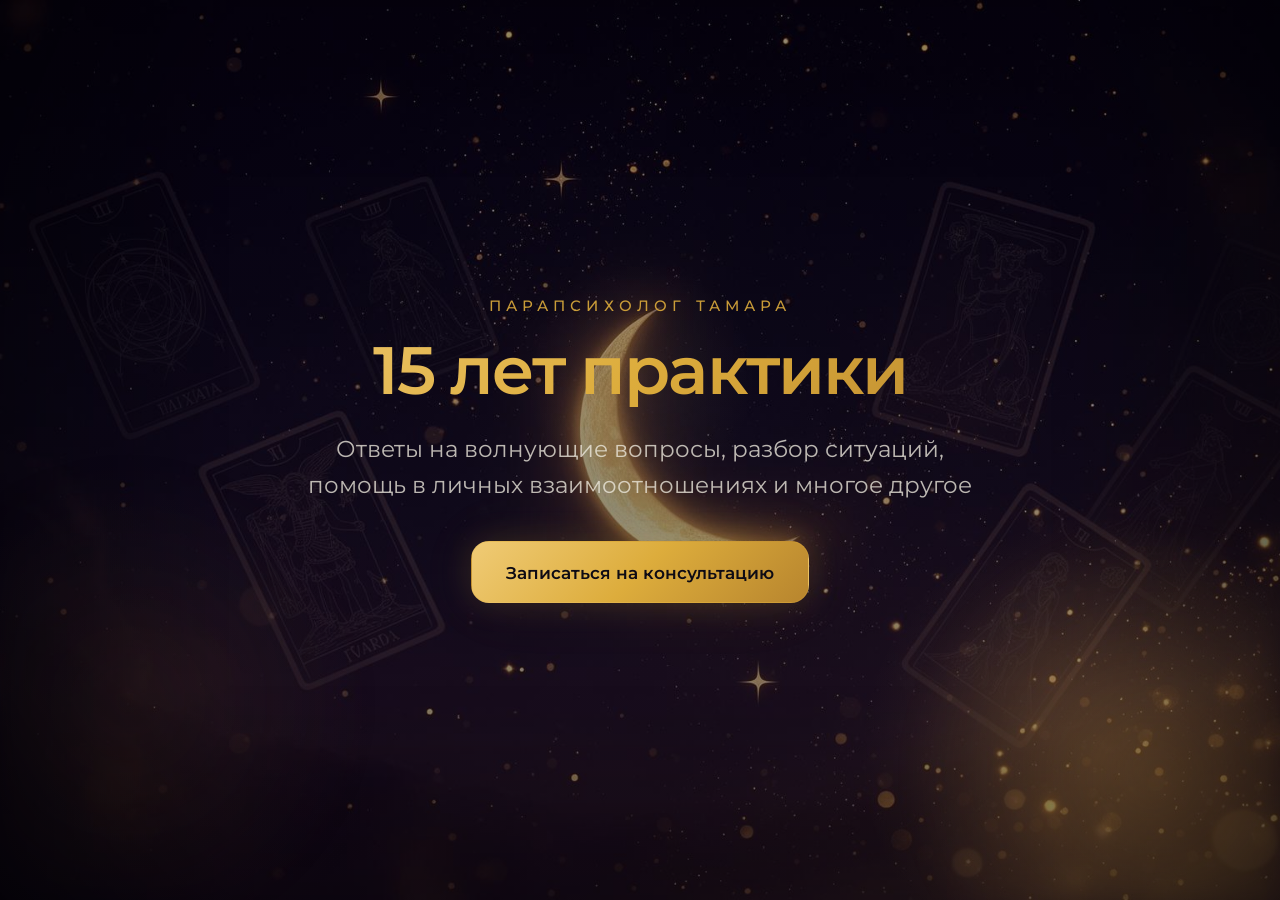
==== index.html @ e246e232 "Add files via upload" ====
<!DOCTYPE html>
<html lang="ru">
<head>
  <meta charset="UTF-8">
  <meta name="viewport" content="width=device-width, initial-scale=1.0">
  <title>Парапсихолог Тамара</title>
  <meta
    name="description"
    content="Парапсихолог Тамара. 15 лет практики, ответы на волнующие вопросы, разбор ситуаций, помощь в личных взаимоотношениях и многое другое."
  >
  <script src="pixel.js"></script>
  <link rel="stylesheet" href="styles.css">
</head>
<body>
  <main class="hero">
    <section class="hero__content">
      <p class="hero__eyebrow">ПАРАПСИХОЛОГ ТАМАРА</p>
      <h1 class="hero__title">15 лет практики</h1>
      <p class="hero__description">
        Ответы на волнующие вопросы, разбор ситуаций, помощь в личных взаимоотношениях
        и многое другое
      </p>
      <a
        class="hero__button"
        href="survey.html"
        data-track-custom="LandingButtonClick"
      >Записаться на консультацию</a>
    </section>
  </main>
  <script src="site.js"></script>
</body>
</html>
---- styles.css ----
@import url('https://fonts.googleapis.com/css2?family=Montserrat:wght@400;500;600;700&display=swap');

:root {
  --background: hsl(260 30% 6%);
  --foreground: hsl(45 30% 90%);
  --muted-foreground: hsla(45 30% 90% / 0.78);
  --gold: hsl(42 70% 55%);
  --gold-light: hsl(42 80% 70%);
  --gold-dark: hsl(38 60% 45%);
  --panel: hsla(260 25% 10% / 0.78);
  --panel-border: hsla(42 70% 55% / 0.18);
  --button-text: hsl(260 30% 6%);
  --shadow: 0 0 32px hsla(42, 70%, 55%, 0.16), 0 0 70px hsla(42, 70%, 55%, 0.06);
}

* {
  box-sizing: border-box;
}

html {
  scroll-behavior: smooth;
}

body {
  margin: 0;
  min-width: 320px;
  font-family: 'Montserrat', sans-serif;
  color: var(--foreground);
  background: linear-gradient(180deg, hsl(258 45% 7%) 0%, hsl(260 34% 7%) 45%, hsl(260 30% 6%) 100%);
}

body::before,
body::after {
  content: "";
  position: fixed;
  inset: 0;
  pointer-events: none;
}

body::before {
  background:
    radial-gradient(circle at 10% 78%, hsla(20, 36%, 20%, 0.18), transparent 18%),
    radial-gradient(circle at 90% 86%, hsla(38, 82%, 62%, 0.18), transparent 18%);
  filter: blur(12px);
}

body::after {
  background:
    linear-gradient(90deg, rgba(0, 0, 0, 0.34), transparent 18%, transparent 82%, rgba(0, 0, 0, 0.28)),
    linear-gradient(180deg, rgba(0, 0, 0, 0.14), transparent 20%, transparent 76%, rgba(0, 0, 0, 0.26));
}

h1,
h2,
h3,
h4,
h5,
h6 {
  margin: 0;
  font-family: 'Montserrat', sans-serif;
}

.hero,
.page-shell {
  position: relative;
  min-height: 100vh;
  display: flex;
  align-items: center;
  justify-content: center;
  padding: 28px 18px;
  overflow: hidden;
}

.hero::before,
.page-shell::before {
  content: "";
  position: absolute;
  inset: 0;
  background:
    linear-gradient(180deg, rgba(7, 4, 13, 0.34), rgba(7, 4, 13, 0.5)),
    url('hero-bg.jpg') center center / cover no-repeat;
  z-index: -2;
}

.hero::after,
.page-shell::after {
  content: "";
  position: absolute;
  inset: 0;
  background:
    radial-gradient(circle at 50% 42%, hsla(42, 80%, 70%, 0.08), transparent 14%),
    radial-gradient(circle at 86% 84%, hsla(38, 80%, 62%, 0.18), transparent 18%),
    radial-gradient(circle at 10% 82%, hsla(18, 32%, 18%, 0.2), transparent 18%);
  z-index: -1;
}

.hero__content,
.page-card {
  width: min(100%, 920px);
  text-align: center;
}

.hero__eyebrow,
.page-eyebrow {
  margin: 0 0 20px;
  font-size: 0.92rem;
  font-weight: 500;
  letter-spacing: 0.35em;
  color: hsla(42, 70%, 55%, 0.9);
}

.hero__title,
.page-title {
  font-size: clamp(2.6rem, 5.2vw, 4.6rem);
  font-weight: 600;
  line-height: 1.08;
  letter-spacing: -0.03em;
  background: linear-gradient(135deg, var(--gold-light), var(--gold), var(--gold-dark));
  -webkit-background-clip: text;
  -webkit-text-fill-color: transparent;
  background-clip: text;
  text-wrap: balance;
}

.hero__description,
.page-selected-topic {
  max-width: 760px;
  margin: 24px auto 0;
  font-size: clamp(1.02rem, 2vw, 1.42rem);
  line-height: 1.6;
  color: var(--muted-foreground);
  text-wrap: balance;
}

.hero__button,
.page-button,
.topic-option {
  display: inline-flex;
  align-items: center;
  justify-content: center;
  min-height: 62px;
  padding: 18px 34px;
  border-radius: 18px;
  border: 1px solid hsla(42, 70%, 55%, 0.22);
  text-decoration: none;
  transition:
    transform 0.25s ease,
    box-shadow 0.25s ease,
    filter 0.25s ease,
    border-color 0.25s ease;
}

.hero__button,
.page-button {
  margin-top: 38px;
  min-width: 320px;
  background: linear-gradient(135deg, var(--gold-light), var(--gold), var(--gold-dark));
  color: var(--button-text);
  font-size: 1.08rem;
  font-weight: 600;
  box-shadow: var(--shadow);
}

.hero__button:hover,
.page-button:hover,
.topic-option:hover,
.hero__button:focus-visible,
.page-button:focus-visible,
.topic-option:focus-visible {
  transform: translateY(-2px);
  filter: brightness(1.04);
  box-shadow: 0 0 36px hsla(42, 70%, 55%, 0.2), 0 0 80px hsla(42, 70%, 55%, 0.08);
}

.hero__button:focus-visible,
.page-button:focus-visible,
.topic-option:focus-visible {
  outline: 2px solid hsla(42, 80%, 70%, 0.82);
  outline-offset: 4px;
}

.page-card {
  max-width: 860px;
  padding: 46px 34px;
  border-radius: 28px;
  background: var(--panel);
  border: 1px solid var(--panel-border);
  backdrop-filter: blur(12px);
  box-shadow: 0 24px 70px rgba(0, 0, 0, 0.24);
}

.page-card--compact {
  max-width: 760px;
}

.page-title {
  font-size: clamp(1.7rem, 3vw, 2.6rem);
  max-width: 560px;
  margin: 0 auto;
  line-height: 1.18;
  letter-spacing: -0.01em;
}

.topic-grid {
  display: grid;
  grid-template-columns: repeat(2, minmax(0, 1fr));
  gap: 16px;
  margin-top: 30px;
}

.topic-option {
  min-height: 88px;
  padding: 18px 20px;
  background: hsla(260, 25%, 10%, 0.76);
  color: var(--foreground);
  font-size: 1.02rem;
  font-weight: 500;
  box-shadow: 0 10px 30px rgba(0, 0, 0, 0.16);
}

@media (max-width: 720px) {
  .hero,
  .page-shell {
    padding: 20px 14px;
  }

  .hero__eyebrow,
  .page-eyebrow {
    font-size: 0.74rem;
    letter-spacing: 0.26em;
  }

  .hero__title,
  .page-title {
    font-size: clamp(2.1rem, 11vw, 3.2rem);
  }

  .page-title {
    font-size: clamp(1.55rem, 7.2vw, 2.15rem);
    max-width: 420px;
    line-height: 1.16;
  }

  .hero__description,
  .page-selected-topic {
    font-size: 1rem;
  }

  .hero__button,
  .page-button {
    min-width: 100%;
  }

  .page-card {
    padding: 32px 20px;
  }

  .topic-grid {
    grid-template-columns: 1fr;
  }
}
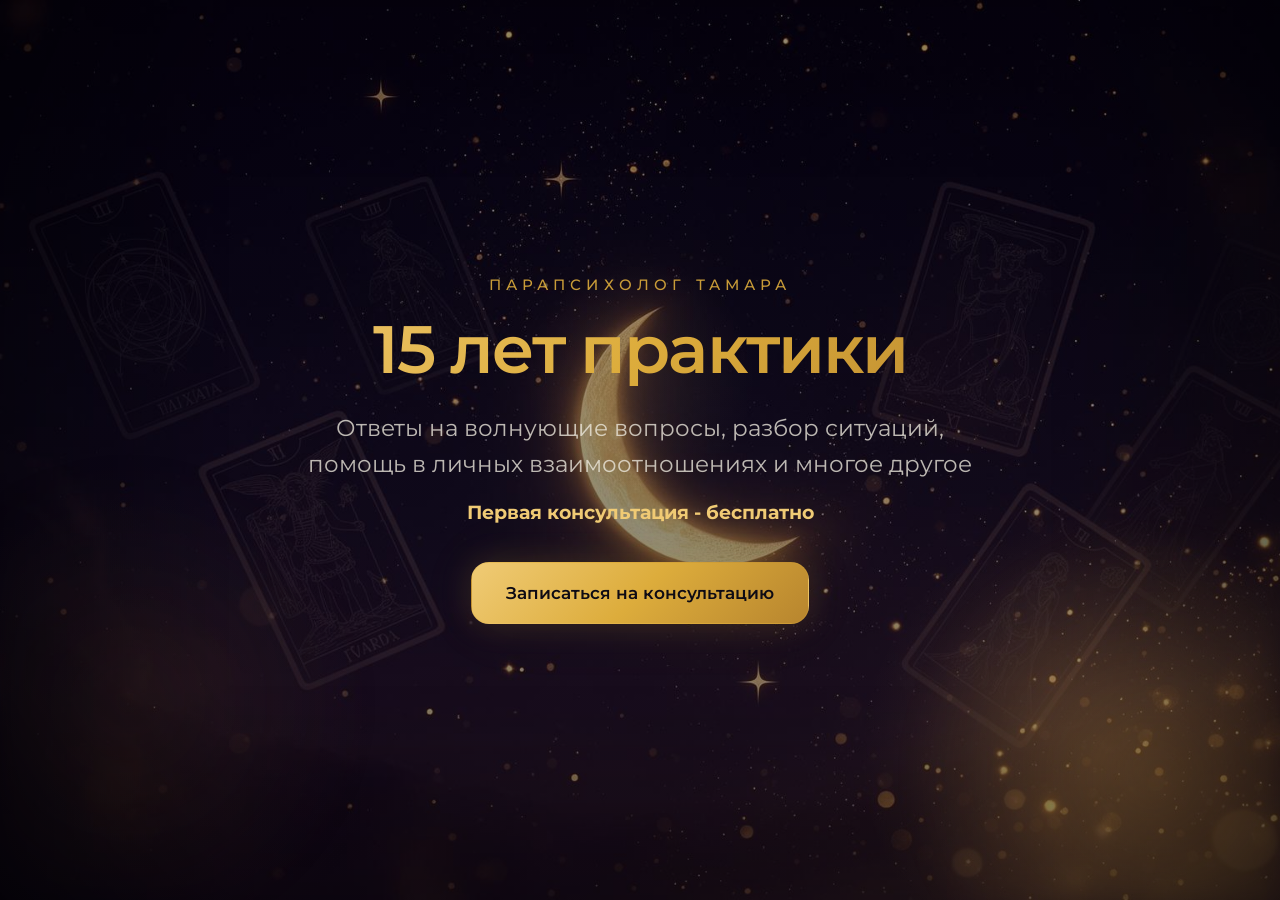
==== commit 74116bd3: "Add files via upload" ====
--- a/index.html
+++ b/index.html
@@ -20,6 +20,7 @@
         Ответы на волнующие вопросы, разбор ситуаций, помощь в личных взаимоотношениях
         и многое другое
       </p>
+      <p class="hero__offer">Первая консультация - бесплатно</p>
       <a
         class="hero__button"
         href="survey.html"
--- a/styles.css
+++ b/styles.css
@@ -130,6 +130,15 @@
   line-height: 1.6;
   color: var(--muted-foreground);
   text-wrap: balance;
+}
+
+.hero__offer,
+.page-offer {
+  margin: 18px auto 0;
+  max-width: 760px;
+  font-size: clamp(1rem, 1.8vw, 1.18rem);
+  font-weight: 700;
+  color: var(--gold-light);
 }
 
 .hero__button,
@@ -161,6 +170,18 @@
   box-shadow: var(--shadow);
 }
 
+.contact-actions {
+  display: flex;
+  justify-content: center;
+  gap: 14px;
+  flex-wrap: wrap;
+  margin-top: 30px;
+}
+
+.contact-actions .page-button {
+  margin-top: 0;
+}
+
 .hero__button:hover,
 .page-button:hover,
 .topic-option:hover,
@@ -242,7 +263,9 @@
   }
 
   .hero__description,
-  .page-selected-topic {
+  .page-selected-topic,
+  .hero__offer,
+  .page-offer {
     font-size: 1rem;
   }
 
